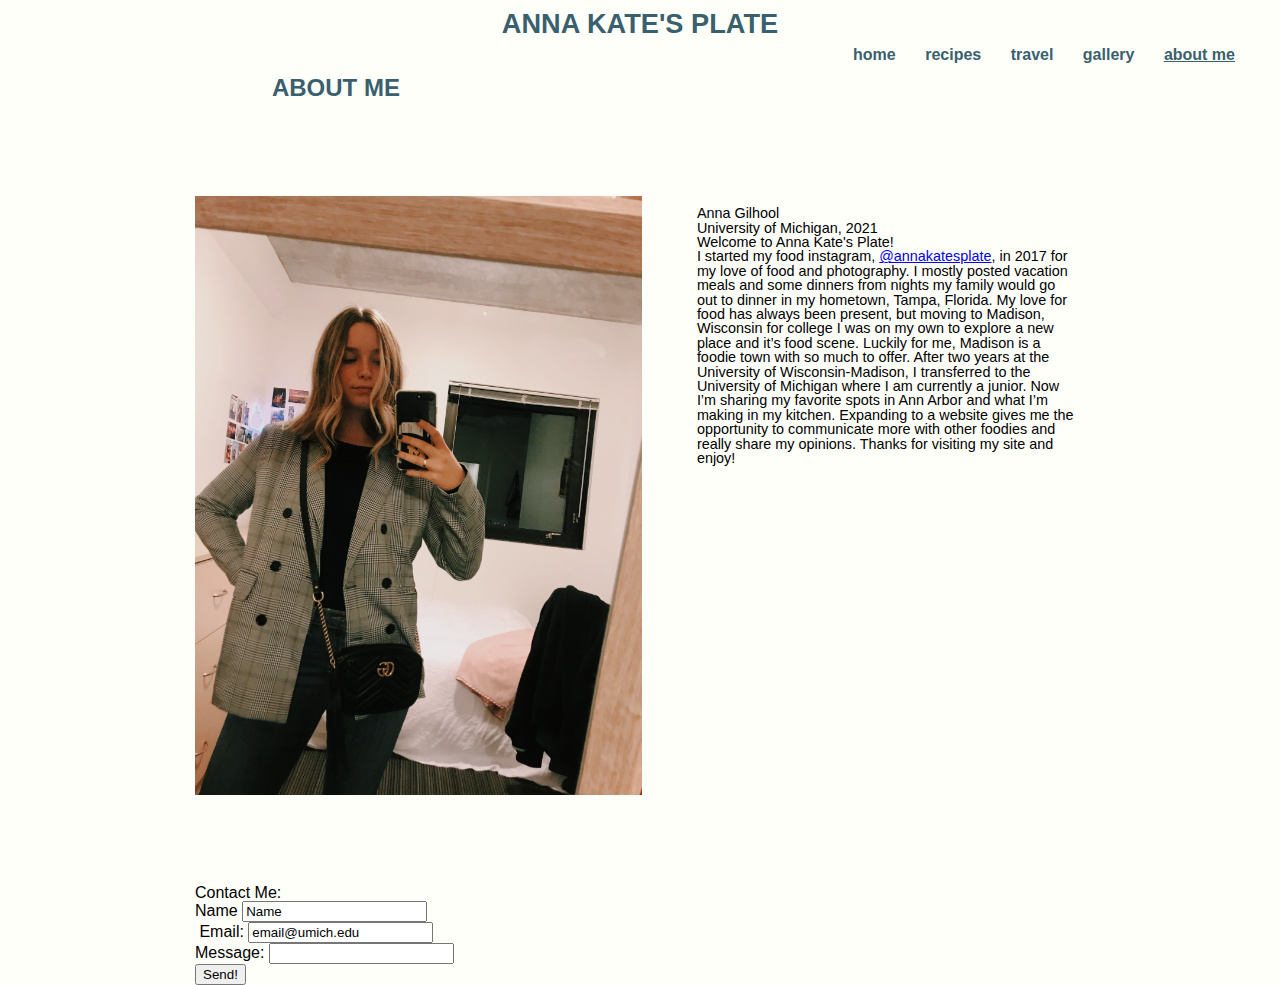
==== about.html @ 60788c7e "Add files via upload" ====
<!DOCTYPE html>
<html lang="en" dir="ltr">
  <head>
    <meta charset="utf-8">
    <meta name="viewport" content="width=device-width, initial-scale=1.0">
    <link rel="stylesheet" type="text/css" href="css/html5reset.css">
    <link rel="stylesheet" type="text/css" href="css/style.css">
    <title>About Me</title>
  </head>
  <body>
    <div class="skip"><a href="#main">Skip to Main Content</a></div>
    <div class="page-heading">
      <header>Anna Kate's Plate</header>
      <nav>
        <ul class="nav-bar">
          <li><a href="index.html">Home</a></li>
          <li><a href="recipes.html">Recipes</a></li>
          <li><a href="travel.html">Travel</a></li>
          <li><a href="gallery.html">Gallery</a></li>
          <li><a href="about.html" class="active">About Me</a><li>
        </ul>
      </nav>
    </div>
	<div class="about-me-page">
		<h1 class="about-me-header">About Me</h1>
		<div class="about-me-image">
			<img src="images/anna.jpg" alt="profile picture">
		</div>
		<div class="about-me-text" id="main">
			<p>Anna Gilhool<br/>University of Michigan, 2021</p>
	 		<p>Welcome to Anna Kate's Plate!</p>
			<p>I started my food instagram, <a href="https://www.instagram.com/annakatesplate/">@annakatesplate</a>, in 2017 for my love of food and photography. I mostly posted vacation meals and some dinners from nights my family would go out to dinner in my hometown, Tampa, Florida. My love for food has always been present, but moving to Madison, Wisconsin for college I was on my own to explore a new place and it’s food scene. Luckily for me, Madison is a foodie town with so much to offer. After two years at the University of Wisconsin-Madison, I transferred to the University of Michigan where I am currently a junior. Now I’m sharing my favorite spots in Ann Arbor and what I’m making in my kitchen. Expanding to a website gives me the opportunity to communicate more with other foodies and really share my opinions. Thanks for visiting my site and enjoy!</p>
		</div>
		<form action="https://formspree.io/annakgil@umich.edu" method = "post" class="form">
			<fieldset>
				<legend>Contact Me:</legend>
				<label for="name">Name</label>
				<input type="text" id = "name" value="Name"><br/>
				<label> Email:
					<input type="email" value = "email@umich.edu">
				</label><br/>
				<label for="text">Message:</label>
				<input type="text" id = "message"><br>
				<input type = "submit" value = "Send!">
			</fieldset>
		</form>
	</div>
</body>
---- css/style.css ----
body{
  font-family: Arial, sans-serif;
  font-size: 16px;
  background-color: #FFFFFA;
}

h1{
  font-stretch: expanded;
  font-weight: bolder;
  text-transform: uppercase;
  color: #3A606E;
  text-align: center;
  padding: 10px 0 5px 0;
}

p{
  font-size: .9em;
}

h2{
  text-transform: uppercase;
  color: #6A8EAE;
  text-align: center;
  padding: 30px 0 5px 0;
}

.skip a{
  background: white;
  left: 0;
  padding: 6px;
  position: absolute; /*Your code here - position relative to the parent */;
  top: -40px;     /*Your code here - place 40px higher */;
  -webkit-transition:0;
  transition:0;
  z-index: 1;
}

.skip a:focus{
  position: absolute;
  top: 0;
}

header{
  font-stretch: expanded;
  font-weight: bolder;
  text-transform: uppercase;
  color: #3A606E;
  font-size: 1.7em;
  text-align: center;
  padding: 10px 0 10px 0;
}

.nav-bar{
  display: flex;
  flex-wrap: wrap;
  justify-content: center;
}

nav ul{
  list-style-type: none;
  text-align: end;
}

nav li{
  display: inline-block;
  padding: 0 5px 3px 5px;
  text-transform: lowercase;
}

nav a{
  /* color: #6A8EAE; */
  color: #3A606E;
  font-weight: bold;
  text-decoration: none;
}

nav a:hover{
  text-decoration: underline;
}

.active{
  text-decoration: underline;
}

footer{
  /* display: grid;
  grid-template-rows: auto;
  grid-template-columns: 1fr 1fr; */
  background-color: #3A606E;
  margin: 15px -30px -100px;
  padding: 20px 40px;
  bottom: 0;
}

/* footer p{
  color: white;
  grid-column: 1 / span 1;
  grid-row: 1 / span 1;
} */

*:focus{
  border: 2px solid black;
}

.main{
  display: grid;
  grid-template-columns: 300px;
  grid-template-rows: 2fr .2fr 2fr .2fr 2fr .2fr;
  row-gap: 2px;
  justify-content: center;
}

.main img{
   width: 100%;
   height: 100%;
 }

.breakfast-madison-image{
  grid-column: 1 / span 1;
  grid-row: 1;
}

.breakfast-madison-text{
  grid-column: 1 / span 1;
  grid-row: 2;
  justify-self: center;
}

.mexican-annarbor-image{
  grid-column: 1 / span 1;
  grid-row: 3;
}

.mexican-annarbor-text{
  grid-column: 1 / span 1;
  grid-row: 4;
  justify-self: center;
}

.recipe-image{
  grid-column: 1 / span 1;
  grid-row: 5;
}

.recipe-text{
  grid-column: 1 / span 1;
  grid-row: 6;
  justify-self: center;
}

.travel-container{
  display: grid;
  grid-template-columns: 300px;
  grid-template-rows: 2fr 2fr;
  row-gap: 35px;
  justify-content: center;
}

.travel-container img{
   width: 100%;
   height: 100%;
}

.travel-container p{
   text-align: center;
}

.mexican-ann-arbor{
  grid-column: 1;
  grid-row: 1;
}

.breakfast-madison{
  grid-column: 1;
  grid-row: 2;
}

.muffin-container{
  display: grid;
  grid-template-columns: 20px auto 20px;
  grid-template-rows: .2fr .2fr 1fr 2fr;
  row-gap: 20px;
  justify-content: center;
}

.muffin-container img{
  width: 100%;
  height: 100%;
}

.muffin-container p{
  text-align: center;
}

.muffin-heading{
  grid-column: 2 / span 1;
  grid-row: 1;
}

.muffin-description{
  grid-column: 2 / span 1;
  grid-row: 2;
}

.muffin-image{
  grid-column: 2 / span 1;
  grid-row: 3;
  align-self: center;
}

.muffin-content{
  grid-column: 2 / span 1;
  grid-row: 4;
  margin: 0 20px;
}

.gallery{
   display: flex;
   flex-wrap: wrap;
   align-items: flex-start;
   justify-content: center;
   min-height: 500px;
 }

.gallery > img{
   margin: 10px;
   width: 300px;
 }

 .about-me-page{
   display: grid;
   grid-template-columns: 20px auto 20px;
   grid-template-rows: 30px .1fr .2fr .1fr;
   row-gap: 10px;
 }

 .about-me-header{
   grid-row: 1 / span 1;
   grid-column: 2;
 }

 .about-me-image{
   grid-row: 2 / span 1;
   grid-column: 2;
 }

 .about-me-image img{
   width: 100%;
   height: 100%;
 }

 .about-me-text{
   grid-row: 3 / span 1;
   grid-column: 2;
   margin: 10px;
 }

 .form{
   grid-row: 4 / span 1;
   grid-column: 2;
 }

.mexican-annarbor-container{
   display: grid;
   grid-template-rows: 100px .2fr .2fr .2fr .2fr .2fr;
   grid-template-columns: 10px auto 10px;
   row-gap: 30px;
 }

.mexican-annarbor-container img{
  width: 50%;
  height: 50%;
  display: block;
  margin: 0 auto;
}

.mexican-annarbor-heading{
  grid-column: 2;
  grid-row: 1;
  text-aligin: center;
}

.chelas-image{
  grid-column: 2;
  grid-row: 2;
}

.chelas-text{
  grid-column: 2;
  grid-row: 3;
  margin: 0 50px;
  border: 5px solid #3A606E;
  padding: 5px;
}

.isalita-image{
  grid-column: 2;
  grid-row: 4;
}

.isalita-text{
  grid-column: 2;
  grid-row: 5;
  margin: 0 50px;
  border: 5px solid #3A606E;
  padding: 5px;
}

.breakfast-container{
  display: grid;
  grid-template-rows: 100px .2fr .2fr .2fr .2fr .2fr .2fr;
  grid-template-columns: 10px auto 10px;
  row-gap: 30px;
}

.breakfast-container img{
  width: 50%;
  height: 50%;
  display: block;
  margin: 0 auto;
}

.breakfast-madison-heading{
  grid-column: 2;
  grid-row: 1;
  text-aligin: center;
}

.breakfast-madison-heading p{
  text-aligin: center;
}


.shortstack-image{
  grid-column: 2;
  grid-row: 2;
}

.shortstack-text{
  grid-column: 2;
  grid-row: 3;
  margin: 0 50px;
  border: 5px solid #3A606E;
  padding: 5px;
}

.gotham-image{
  grid-column: 2;
  grid-row: 4;
}

.gotham-text{
  grid-column: 2;
  grid-row: 5;
  margin: 0 50px;
  border: 5px solid #3A606E;
  padding: 5px;
}

.sourdough-image{
  grid-column: 2;
  grid-row: 6;
}

.sourdough-text{
  grid-column: 2;
  grid-row: 7;
  margin: 0 50px;
  border: 5px solid #3A606E;
  padding: 5px;
}


@media screen and (min-width: 800px){

h1{
  font-stretch: expanded;
  font-weight: bolder;
  text-transform: uppercase;
  color: #3A606E;
  margin-left: 30px;
  font-size: 24px;
}

h2{
  text-transform: uppercase;
  color: black;
  margin-left: 30px;
  color: #6A8EAE;
}

.nav-bar{
  display: block;
}

nav ul{
  list-style-type: none;
  text-align: end;
}

nav li{
  display: inline-block;
  padding-right: 20px;
  text-transform: lowercase;
}

.main{
  display: grid;
  grid-template-columns: 1fr 1fr 1fr;
  grid-template-rows: 1fr 1fr;
  column-gap: 45px;
  row-gap: 30px;
  width: 100%;
}

.main img{
   width: 50%;
 }

.breakfast-madison-image{
  grid-column: 1 / span 1;
  grid-row: 1;
}

.breakfast-madison-text{
  grid-column: 1 / span 1;
  grid-row: 2;
}

.mexican-annarbor-image{
  grid-column: 2 / span 1;
  grid-row: 1;
}

.mexican-annarbor-text{
  grid-column: 2 / span 1;
  grid-row: 2;
}

.recipe-image{
  grid-column: 3 / span 1;
  grid-row: 1;
}

.recipe-text{
  grid-column: 3 / span 1;
  grid-row: 2;
}

.gallery{
   display: flex;
   flex-wrap: wrap;
   align-items: flex-start;
   justify-content: center;
   min-height: 500px;
 }

.gallery > img{
   margin: 10px;
   width: 300px;
 }

 .about-me-page{
   display: grid;
   grid-template-columns: 150px auto auto 150px;
   grid-template-rows: 100px auto 30px;
   column-gap: 45px;
   row-gap: 30px;
 }

 .about-me-header{
   grid-row: 1 / span 1;
   grid-column: 1 / span 2;
 }

 .about-me-image{
   grid-row: 2 / span 1;
   grid-column: 2 / span 1;
 }

 .about-me-image img{
   width: 100%;
   height: 100%;
 }

 .about-me-text{
   grid-row: 2 / span 1;
   grid-column: 3 / span 1;
 }

}
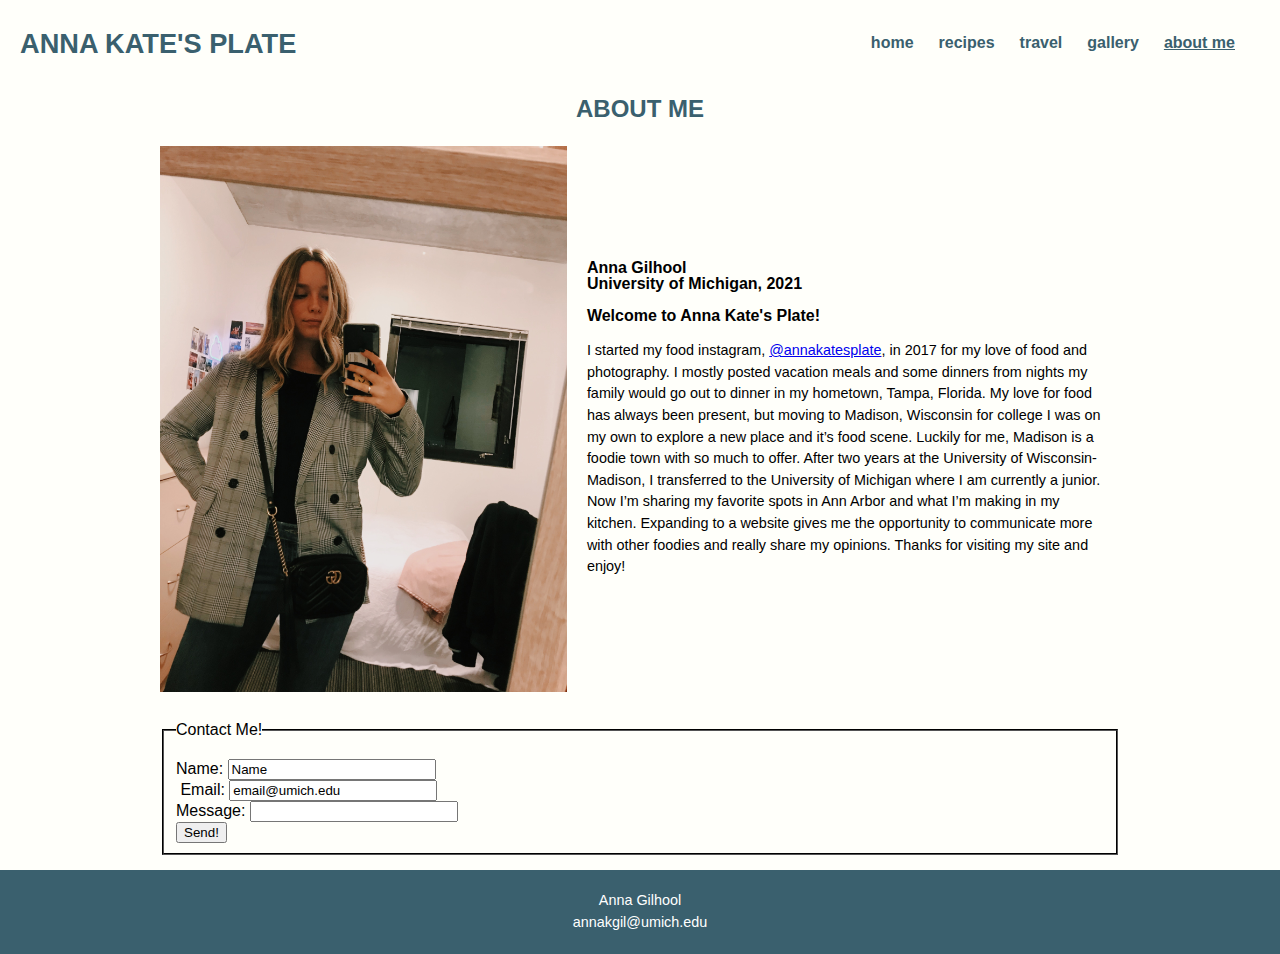
==== commit 65b8dd2e: "Add files via upload" ====
--- a/about.html
+++ b/about.html
@@ -21,20 +21,20 @@
         </ul>
       </nav>
     </div>
+	<h1>About Me</h1>
 	<div class="about-me-page">
-		<h1 class="about-me-header">About Me</h1>
 		<div class="about-me-image">
 			<img src="images/anna.jpg" alt="profile picture">
 		</div>
 		<div class="about-me-text" id="main">
-			<p>Anna Gilhool<br/>University of Michigan, 2021</p>
-	 		<p>Welcome to Anna Kate's Plate!</p>
+			<h2 class="h2-about">Anna Gilhool<br/>University of Michigan, 2021</h2><br/>
+	 		<h3>Welcome to Anna Kate's Plate!</h3><br/>
 			<p>I started my food instagram, <a href="https://www.instagram.com/annakatesplate/">@annakatesplate</a>, in 2017 for my love of food and photography. I mostly posted vacation meals and some dinners from nights my family would go out to dinner in my hometown, Tampa, Florida. My love for food has always been present, but moving to Madison, Wisconsin for college I was on my own to explore a new place and it’s food scene. Luckily for me, Madison is a foodie town with so much to offer. After two years at the University of Wisconsin-Madison, I transferred to the University of Michigan where I am currently a junior. Now I’m sharing my favorite spots in Ann Arbor and what I’m making in my kitchen. Expanding to a website gives me the opportunity to communicate more with other foodies and really share my opinions. Thanks for visiting my site and enjoy!</p>
 		</div>
 		<form action="https://formspree.io/annakgil@umich.edu" method = "post" class="form">
 			<fieldset>
-				<legend>Contact Me:</legend>
-				<label for="name">Name</label>
+				<legend>Contact Me!</legend><br/>
+				<label for="name">Name:</label>
 				<input type="text" id = "name" value="Name"><br/>
 				<label> Email:
 					<input type="email" value = "email@umich.edu">
@@ -45,4 +45,9 @@
 			</fieldset>
 		</form>
 	</div>
+	<footer>
+		<p>Anna Gilhool<br/>
+			annakgil@umich.edu</p>
+	</footer>
 </body>
+</html>
--- a/css/style.css
+++ b/css/style.css
@@ -2,7 +2,27 @@
   font-family: Arial, sans-serif;
   font-size: 16px;
   background-color: #FFFFFA;
-}
+  height: 100%;
+}
+
+html{
+  height: 100%
+}
+
+.parallax {
+  /* The image used */
+  background-image: url('../images/pumpkinpancakes.jpg');
+
+  /* Full height */
+  height: 100%;
+
+  /* Create the parallax scrolling effect */
+  background-attachment: fixed;
+  background-position: center;
+  background-repeat: no-repeat;
+  background-size: cover;
+}
+
 
 h1{
   font-stretch: expanded;
@@ -13,15 +33,74 @@
   padding: 10px 0 5px 0;
 }
 
+h1 span {
+   padding: 10px;
+   position: absolute;
+   left: 0;
+   top: 550px;
+   text-align: left;
+   background-color: #FFFFFA;
+}
+
 p{
   font-size: .9em;
+  line-height: 1.5;
 }
 
 h2{
   text-transform: uppercase;
-  color: #6A8EAE;
+  color: #3A606E;
   text-align: center;
-  padding: 30px 0 5px 0;
+}
+
+input:focus{
+	background-color:lightgrey;
+}
+
+form{
+  display: grid;
+  grid-row: 4;
+  grid-column: 2;
+}
+
+fieldset{
+    display: block;
+    margin-inline-start: 2px;
+    margin-inline-end: 2px;
+    padding-block-start: 0.35em;
+    padding-inline-start: 0.75em;
+    padding-inline-end: 0.75em;
+    padding-block-end: 0.625em;
+    min-inline-size: min-content;
+    border: 2px groove black;
+}
+
+form input[type=text] {
+  width: 200px;
+  /* box-sizing: border-box;
+  border: 2px solid #ccc;
+  border-radius: 4px;
+  font-size: 16px; */
+  -webkit-transition: width 0.4s ease-in-out;
+  transition: width 0.4s ease-in-out;
+}
+
+form input[type=email] {
+  width: 200px;
+  /* box-sizing: border-box;
+  border: 2px solid #ccc;
+  border-radius: 4px;
+  font-size: 16px; */
+  -webkit-transition: width 0.4s ease-in-out;
+  transition: width 0.4s ease-in-out;
+}
+
+form input[type=text]:focus {
+  width: 100%;
+}
+
+form input[type=email]:focus {
+  width: 100%;
 }
 
 .skip a{
@@ -54,6 +133,7 @@
   display: flex;
   flex-wrap: wrap;
   justify-content: center;
+  margin-bottom: 20px;
 }
 
 nav ul{
@@ -83,20 +163,16 @@
 }
 
 footer{
-  /* display: grid;
-  grid-template-rows: auto;
-  grid-template-columns: 1fr 1fr; */
   background-color: #3A606E;
   margin: 15px -30px -100px;
   padding: 20px 40px;
   bottom: 0;
 }
 
-/* footer p{
+footer p{
   color: white;
-  grid-column: 1 / span 1;
-  grid-row: 1 / span 1;
-} */
+  text-align: center;
+}
 
 *:focus{
   border: 2px solid black;
@@ -126,9 +202,14 @@
   justify-self: center;
 }
 
+.breakfast-madison-text a{
+  text-decoration: none;
+}
+
 .mexican-annarbor-image{
   grid-column: 1 / span 1;
   grid-row: 3;
+  overflow: hidden;
 }
 
 .mexican-annarbor-text{
@@ -137,6 +218,10 @@
   justify-self: center;
 }
 
+.mexican-annarbor-text a{
+  text-decoration: none;
+}
+
 .recipe-image{
   grid-column: 1 / span 1;
   grid-row: 5;
@@ -146,6 +231,10 @@
   grid-column: 1 / span 1;
   grid-row: 6;
   justify-self: center;
+}
+
+.recipe-text a{
+  text-decoration: none;
 }
 
 .travel-container{
@@ -178,7 +267,7 @@
 .muffin-container{
   display: grid;
   grid-template-columns: 20px auto 20px;
-  grid-template-rows: .2fr .2fr 1fr 2fr;
+  grid-template-rows: .1fr .1fr .1fr 1fr;
   row-gap: 20px;
   justify-content: center;
 }
@@ -200,6 +289,7 @@
 .muffin-description{
   grid-column: 2 / span 1;
   grid-row: 2;
+  margin: 0 50px;
 }
 
 .muffin-image{
@@ -255,11 +345,6 @@
    margin: 10px;
  }
 
- .form{
-   grid-row: 4 / span 1;
-   grid-column: 2;
- }
-
 .mexican-annarbor-container{
    display: grid;
    grid-template-rows: 100px .2fr .2fr .2fr .2fr .2fr;
@@ -373,24 +458,40 @@
 
 @media screen and (min-width: 800px){
 
+header{
+  font-stretch: expanded;
+  font-weight: bolder;
+  text-transform: uppercase;
+  color: #3A606E;
+  font-size: 1.7em;
+  margin: 20px;
+  display: inline-block;
+
+}
+
+
 h1{
   font-stretch: expanded;
   font-weight: bolder;
   text-transform: uppercase;
   color: #3A606E;
-  margin-left: 30px;
+  text-align: center;
   font-size: 24px;
+  margin-bottom: 20px;
 }
 
 h2{
   text-transform: uppercase;
   color: black;
   margin-left: 30px;
-  color: #6A8EAE;
-}
-
-.nav-bar{
-  display: block;
+  color: #3A606E;
+}
+
+nav{
+  display: inline-block;
+  position: absolute;
+  right: 0;
+  margin-top: 35px;
 }
 
 nav ul{
@@ -406,44 +507,45 @@
 
 .main{
   display: grid;
-  grid-template-columns: 1fr 1fr 1fr;
-  grid-template-rows: 1fr 1fr;
+  grid-template-columns: 100px 1fr 1fr 1fr 100px;
+  grid-template-rows: 1fr .2fr;
   column-gap: 45px;
   row-gap: 30px;
   width: 100%;
 }
 
 .main img{
-   width: 50%;
+  padding-top: 30px;
+   width: 100%;
  }
 
 .breakfast-madison-image{
-  grid-column: 1 / span 1;
+  grid-column: 2 / span 1;
   grid-row: 1;
 }
 
 .breakfast-madison-text{
-  grid-column: 1 / span 1;
+  grid-column: 2 / span 1;
   grid-row: 2;
 }
 
 .mexican-annarbor-image{
-  grid-column: 2 / span 1;
+  grid-column: 3 / span 1;
   grid-row: 1;
 }
 
 .mexican-annarbor-text{
-  grid-column: 2 / span 1;
+  grid-column: 3 / span 1;
   grid-row: 2;
 }
 
 .recipe-image{
-  grid-column: 3 / span 1;
+  grid-column: 4 / span 1;
   grid-row: 1;
 }
 
 .recipe-text{
-  grid-column: 3 / span 1;
+  grid-column: 4 / span 1;
   grid-row: 2;
 }
 
@@ -463,18 +565,13 @@
  .about-me-page{
    display: grid;
    grid-template-columns: 150px auto auto 150px;
-   grid-template-rows: 100px auto 30px;
-   column-gap: 45px;
+   grid-template-rows: auto auto;
+   column-gap: 10px;
    row-gap: 30px;
  }
 
- .about-me-header{
-   grid-row: 1 / span 1;
-   grid-column: 1 / span 2;
- }
-
  .about-me-image{
-   grid-row: 2 / span 1;
+   grid-row: 1;
    grid-column: 2 / span 1;
  }
 
@@ -484,8 +581,66 @@
  }
 
  .about-me-text{
-   grid-row: 2 / span 1;
+   grid-row: 1;
    grid-column: 3 / span 1;
- }
-
-}
+   align-self: center;
+ }
+
+ .h2-about{
+   color: black;
+   text-align: left;
+   margin-left: 0;
+   text-transform: none;
+ }
+
+ .muffin-image{
+   grid-column: 2 / span 1;
+   grid-row: 3;
+   align-self: center;
+   margin: 0 180px;
+ }
+
+ .travel-container{
+   display: grid;
+   grid-template-columns: 200px auto auto 200px;
+   grid-template-rows: 1fr;
+   column-gap: 30px;
+   justify-content: center;
+ }
+
+ .travel-container img{
+    width: 100%;
+    height: 100%;
+ }
+
+ .travel-container p{
+    text-align: center;
+ }
+
+ .mexican-ann-arbor{
+   grid-column: 2;
+   grid-row: 1;
+ }
+
+ .mexican-ann-arbor img{
+   width: 100%
+   height:80%
+   overflow: hidden;
+ }
+
+ .breakfast-madison{
+   grid-column: 3;
+   grid-row: 1;
+ }
+
+form{
+   grid-row: 2;
+   grid-column: 2 / span 2;
+ }
+
+}
+
+@media screen and (prefers-reduced-motion: reduce){
+  html{
+      scroll-behavior: auto;
+  }
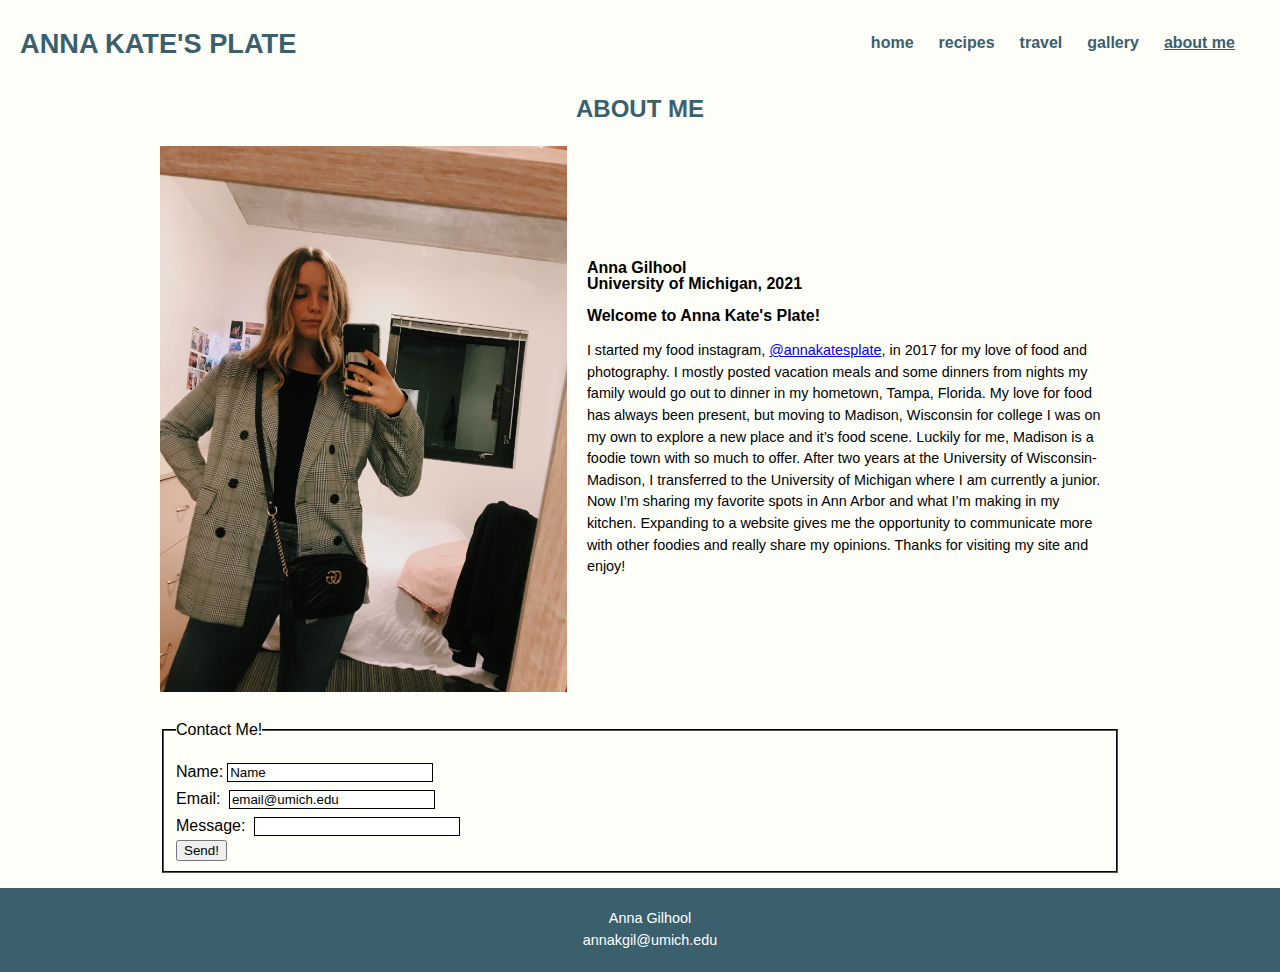
==== commit 7944233a: "Add files via upload" ====
--- a/about.html
+++ b/about.html
@@ -21,6 +21,7 @@
         </ul>
       </nav>
     </div>
+  <main>
 	<h1>About Me</h1>
 	<div class="about-me-page">
 		<div class="about-me-image">
@@ -34,17 +35,14 @@
 		<form action="https://formspree.io/annakgil@umich.edu" method = "post" class="form">
 			<fieldset>
 				<legend>Contact Me!</legend><br/>
-				<label for="name">Name:</label>
-				<input type="text" id = "name" value="Name"><br/>
-				<label> Email:
-					<input type="email" value = "email@umich.edu">
-				</label><br/>
-				<label for="text">Message:</label>
-				<input type="text" id = "message"><br>
-				<input type = "submit" value = "Send!">
+				<label for="name">Name:<input type="text" id = "name" value="Name" aria-label="Name"></label><br/>
+				<label>Email: <input type="email" value = "email@umich.edu" aria-label="Email"></label><br/>
+				<label for="text">Message: <input type="text" id = "text"></label><br>
+				<input type = "submit" value = "Send!" aria-label="Submit">
 			</fieldset>
 		</form>
 	</div>
+  </main>
 	<footer>
 		<p>Anna Gilhool<br/>
 			annakgil@umich.edu</p>
--- a/css/style.css
+++ b/css/style.css
@@ -10,13 +10,14 @@
 }
 
 .parallax {
-  /* The image used */
-  background-image: url('../images/pumpkinpancakes.jpg');
-
-  /* Full height */
+  display: grid;
+  grid-row: 3;
+  grid-column: 2;
+
+  background-image: url('../images/muffinpan.jpg');
+
   height: 100%;
 
-  /* Create the parallax scrolling effect */
   background-attachment: fixed;
   background-position: center;
   background-repeat: no-repeat;
@@ -77,20 +78,16 @@
 
 form input[type=text] {
   width: 200px;
-  /* box-sizing: border-box;
-  border: 2px solid #ccc;
-  border-radius: 4px;
-  font-size: 16px; */
+  border: 1px solid black;
+  margin: 4px;
   -webkit-transition: width 0.4s ease-in-out;
   transition: width 0.4s ease-in-out;
 }
 
 form input[type=email] {
   width: 200px;
-  /* box-sizing: border-box;
-  border: 2px solid #ccc;
-  border-radius: 4px;
-  font-size: 16px; */
+  border: 1px solid black;
+  margin: 4px;
   -webkit-transition: width 0.4s ease-in-out;
   transition: width 0.4s ease-in-out;
 }
@@ -107,8 +104,8 @@
   background: white;
   left: 0;
   padding: 6px;
-  position: absolute; /*Your code here - position relative to the parent */;
-  top: -40px;     /*Your code here - place 40px higher */;
+  position: absolute;
+  top: -40px;
   -webkit-transition:0;
   transition:0;
   z-index: 1;
@@ -148,7 +145,6 @@
 }
 
 nav a{
-  /* color: #6A8EAE; */
   color: #3A606E;
   font-weight: bold;
   text-decoration: none;
@@ -166,7 +162,9 @@
   background-color: #3A606E;
   margin: 15px -30px -100px;
   padding: 20px 40px;
+  position: relative;
   bottom: 0;
+  width: 100%;
 }
 
 footer p{
@@ -267,7 +265,7 @@
 .muffin-container{
   display: grid;
   grid-template-columns: 20px auto 20px;
-  grid-template-rows: .1fr .1fr .1fr 1fr;
+  grid-template-rows: .1fr .1fr 1fr 1fr;
   row-gap: 20px;
   justify-content: center;
 }
@@ -317,6 +315,22 @@
    width: 300px;
  }
 
+ .gallery img{
+   transition: all 0.6s ease;
+ }
+
+ .gallery img:hover{
+   transform: rotateY(180deg);
+ }
+
+ .gallery img:focus{
+   transition: all 0.6s ease;
+ }
+
+ .gallery img:focus{
+   transform: rotateY(180deg);
+ }
+
  .about-me-page{
    display: grid;
    grid-template-columns: 20px auto 20px;
@@ -455,8 +469,54 @@
   padding: 5px;
 }
 
-
-@media screen and (min-width: 800px){
+@media screen and (min-width: 750px){
+  .main{
+    display: grid;
+    grid-template-columns: 100px 1fr 1fr 100px;
+    grid-template-rows: 1fr .2fr 1fr .2fr;
+    column-gap: 45px;
+    row-gap: 5px;
+    width: 100%;
+  }
+
+  .main img{
+    padding-top: 30px;
+     width: 100%;
+   }
+
+   .breakfast-madison-image{
+     grid-column: 2 / span 1;
+     grid-row: 1;
+   }
+
+   .breakfast-madison-text{
+     grid-column: 2 / span 1;
+     grid-row: 2;
+   }
+
+   .mexican-annarbor-image{
+     grid-column: 3 / span 1;
+     grid-row: 1;
+   }
+
+   .mexican-annarbor-text{
+     grid-column: 3 / span 1;
+     grid-row: 2;
+   }
+
+   .recipe-image{
+     grid-column: 2 / span 1;
+     grid-row: 3;
+   }
+
+   .recipe-text{
+     grid-column: 2 / span 1;
+     grid-row: 4;
+   }
+}
+
+
+@media screen and (min-width: 1000px){
 
 header{
   font-stretch: expanded;
@@ -519,6 +579,15 @@
    width: 100%;
  }
 
+.index-footer{
+   background-color: #3A606E;
+   margin: 15px -30px -100px;
+   padding: 20px 40px;
+   position: absolute;
+   bottom: 0;
+   width: 100%;
+ }
+
 .breakfast-madison-image{
   grid-column: 2 / span 1;
   grid-row: 1;
@@ -602,8 +671,8 @@
 
  .travel-container{
    display: grid;
-   grid-template-columns: 200px auto auto 200px;
-   grid-template-rows: 1fr;
+   grid-template-columns: 100px auto auto 100px;
+   grid-template-rows: auto;
    column-gap: 30px;
    justify-content: center;
  }
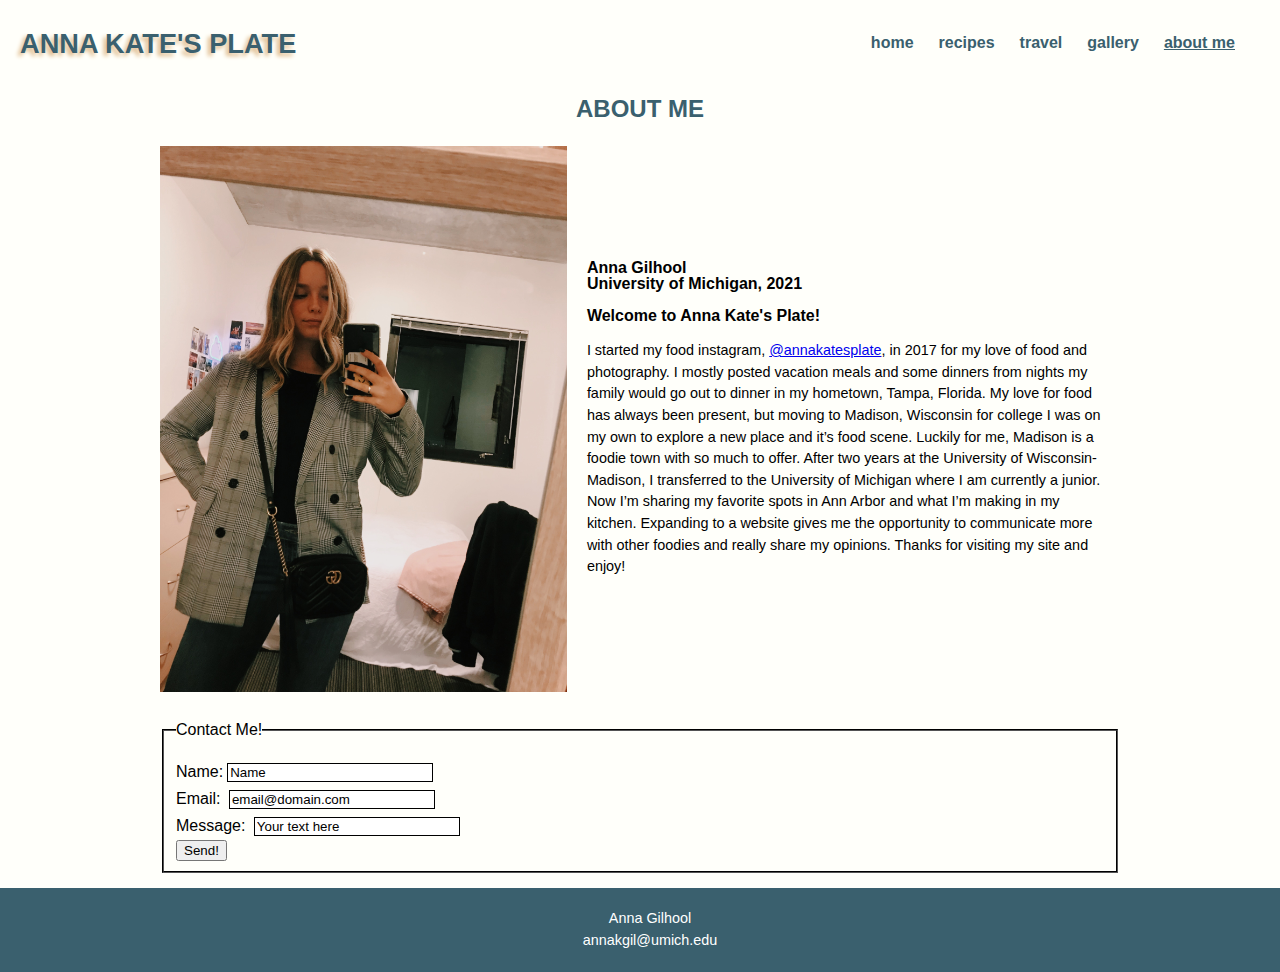
==== commit 3d2f3b2d: "Add files via upload" ====
--- a/about.html
+++ b/about.html
@@ -5,6 +5,17 @@
     <meta name="viewport" content="width=device-width, initial-scale=1.0">
     <link rel="stylesheet" type="text/css" href="css/html5reset.css">
     <link rel="stylesheet" type="text/css" href="css/style.css">
+
+    <!-- Global site tag (gtag.js) - Google Analytics -->
+    <script async src="https://www.googletagmanager.com/gtag/js?id=UA-151942262-1"></script>
+    <script>
+      window.dataLayer = window.dataLayer || [];
+      function gtag(){dataLayer.push(arguments);}
+      gtag('js', new Date());
+
+      gtag('config', 'UA-151942262-1');
+    </script>
+
     <title>About Me</title>
   </head>
   <body>
@@ -36,8 +47,8 @@
 			<fieldset>
 				<legend>Contact Me!</legend><br/>
 				<label for="name">Name:<input type="text" id = "name" value="Name" aria-label="Name"></label><br/>
-				<label>Email: <input type="email" value = "email@umich.edu" aria-label="Email"></label><br/>
-				<label for="text">Message: <input type="text" id = "text"></label><br>
+				<label>Email: <input type="email" value = "email@domain.com" aria-label="Email"></label><br/>
+				<label for="text">Message: <input type="text" value="Your text here" id = "text"></label><br>
 				<input type = "submit" value = "Send!" aria-label="Submit">
 			</fieldset>
 		</form>
--- a/css/style.css
+++ b/css/style.css
@@ -6,22 +6,8 @@
 }
 
 html{
+  psoition: relative;
   height: 100%
-}
-
-.parallax {
-  display: grid;
-  grid-row: 3;
-  grid-column: 2;
-
-  background-image: url('../images/muffinpan.jpg');
-
-  height: 100%;
-
-  background-attachment: fixed;
-  background-position: center;
-  background-repeat: no-repeat;
-  background-size: cover;
 }
 
 
@@ -124,6 +110,7 @@
   font-size: 1.7em;
   text-align: center;
   padding: 10px 0 10px 0;
+  text-shadow: -3px 3px 4px burlywood;
 }
 
 .nav-bar{
@@ -167,6 +154,10 @@
   width: 100%;
 }
 
+.gallery-footer{
+  position: relative;
+}
+
 footer p{
   color: white;
   text-align: center;
@@ -376,7 +367,7 @@
 .mexican-annarbor-heading{
   grid-column: 2;
   grid-row: 1;
-  text-aligin: center;
+  justify-self: center;
 }
 
 .chelas-image{
@@ -422,13 +413,8 @@
 .breakfast-madison-heading{
   grid-column: 2;
   grid-row: 1;
-  text-aligin: center;
-}
-
-.breakfast-madison-heading p{
-  text-aligin: center;
-}
-
+  justify-self: center;
+}
 
 .shortstack-image{
   grid-column: 2;
@@ -513,7 +499,28 @@
      grid-column: 2 / span 1;
      grid-row: 4;
    }
-}
+
+   .muffin-image{
+     display:none;
+   }
+
+   .parallax {
+     display: grid;
+     grid-row: 3;
+     grid-column: 2;
+
+     background-image: url('../images/muffinpan.jpg');
+
+     height: 100%;
+
+     background-attachment: fixed;
+     background-position: center;
+     background-repeat: no-repeat;
+     background-size: cover;
+   }
+}
+
+
 
 
 @media screen and (min-width: 1000px){
@@ -579,14 +586,18 @@
    width: 100%;
  }
 
-.index-footer{
-   background-color: #3A606E;
-   margin: 15px -30px -100px;
-   padding: 20px 40px;
-   position: absolute;
-   bottom: 0;
-   width: 100%;
- }
+/* footer{
+  position: absolute;
+  bottom: 0;
+} */
+
+.footer-mexican{
+  position: relative;
+}
+
+.footer-breakfast{
+  position: relative;
+}
 
 .breakfast-madison-image{
   grid-column: 2 / span 1;
@@ -662,12 +673,10 @@
    text-transform: none;
  }
 
- .muffin-image{
-   grid-column: 2 / span 1;
-   grid-row: 3;
-   align-self: center;
-   margin: 0 180px;
- }
+
+.muffin-image{
+     display:none;
+   }
 
  .travel-container{
    display: grid;
